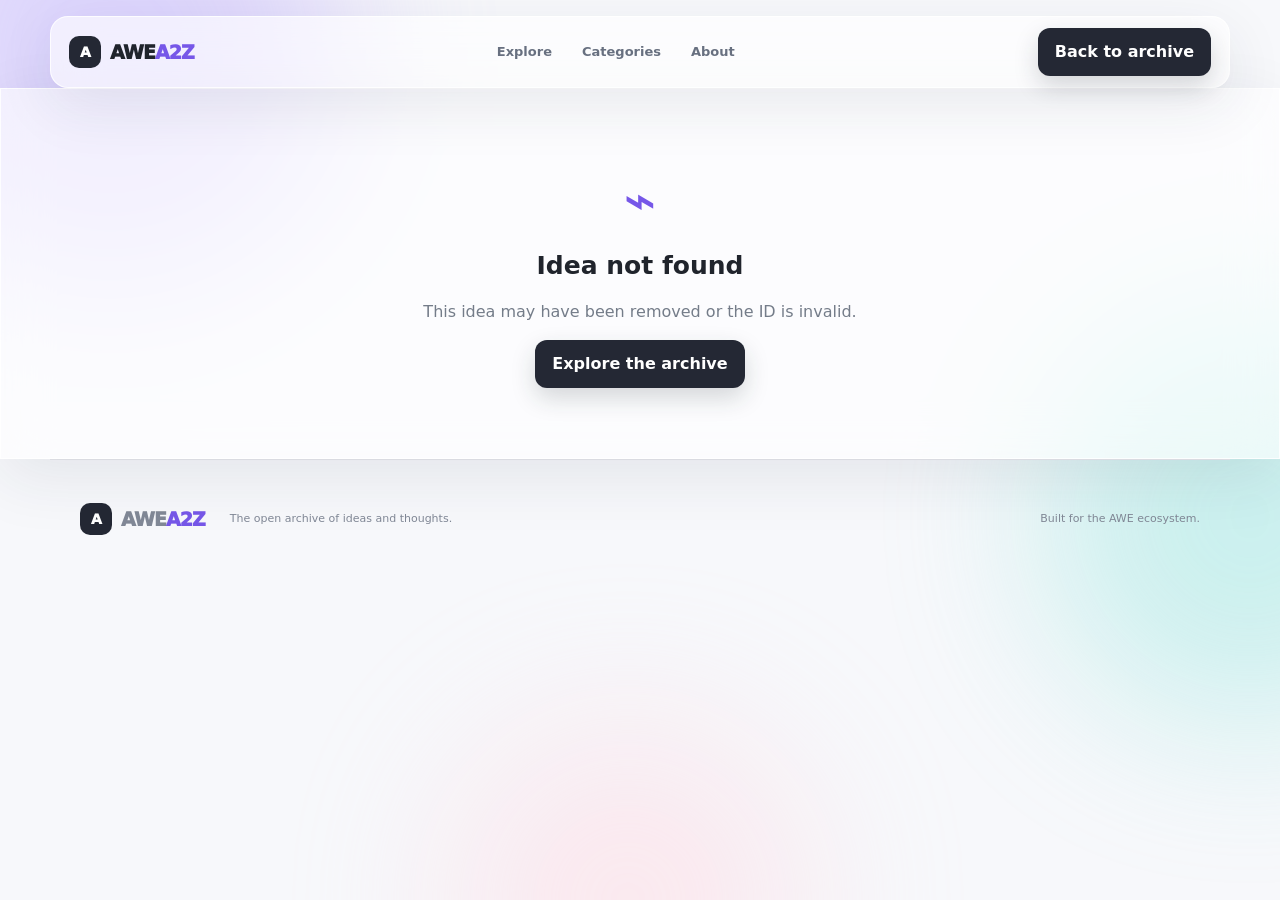
==== idea.html @ 52a69e83 "feat: add permanent public idea pages with IDs and removal reporting" ====
<!doctype html>
<html lang="en"><head><meta charset="utf-8"><meta name="viewport" content="width=device-width,initial-scale=1"><meta name="description" content="AWE A2Z public idea page"><title>Idea — AWE A2Z</title><link rel="stylesheet" href="styles.css"></head><body><div class="aurora aurora-a"></div><div class="aurora aurora-b"></div><div class="aurora aurora-c"></div><header class="nav glass"><a class="logo" href="index.html"><span class="logo-mark">A</span><span>AWE<span class="accent">A2Z</span></span></a><nav><a href="index.html#ideas">Explore</a><a href="index.html#categories">Categories</a><a href="index.html#about">About</a></nav><a class="btn btn-primary" href="index.html#ideas">Back to archive</a></header><main class="idea-page"><div id="ideaView" class="idea-view glass"><div class="loading">Loading idea…</div></div></main><footer><div class="logo"><span class="logo-mark">A</span><span>AWE<span class="accent">A2Z</span></span></div><p>The open archive of ideas and thoughts.</p><span>Built for the AWE ecosystem.</span></footer><script>const DB_URL='https://raw.githubusercontent.com/ARARAT33/AWEArchiveDB/refs/heads/main/a2zdb.json';const esc=v=>String(v??'').replace(/[&<>"']/g,c=>({'&':'&amp;','<':'&lt;','>':'&gt;','"':'&quot;',"'":'&#39;'}[c]));async function init(){const id=new URLSearchParams(location.search).get('id');const root=document.querySelector('#ideaView');try{const raw=await (await fetch(DB_URL,{cache:'no-store'})).json();const arr=Array.isArray(raw)?raw:(raw.ideas||raw.data||raw.items||[]);const x=arr.find((v,i)=>String(v.id||i+1)===String(id));if(!x)throw 0;const title=x.title||x.name||'Untitled idea',idea=x.idea||x.description||x.content||x.text||'',cat=x.category||x.type||'Other',author=x.anonymous?'Anonymous':(x.author||'Anonymous');document.title=title+' — AWE A2Z';root.innerHTML=`<div class="idea-page-head"><div class="eyebrow">${esc(cat)} · A2Z ARCHIVE</div><div class="idea-id">ID ${esc(x.id||id)}</div></div><h1>${esc(title)}</h1><div class="idea-meta"><span>${esc(author)}</span><span>•</span><span>Open for everyone to use</span></div><div class="idea-body">${esc(idea).replace(/\n/g,'<br><br>')}</div><div class="rights-note"><strong>This idea is not owned by AWE.</strong><p>AWE A2Z does not claim ownership of this contribution. Ideas published here are intended as a public, reusable resource and may be used, developed or transformed by anyone. The contributor must only submit material they have the right to release under this principle.</p></div><div class="report-box"><div><div class="eyebrow">SEE A PROBLEM?</div><h3>Request removal</h3><p>AWE cannot manually verify every idea. If you believe this specific idea should be removed, email the idea ID and the reason. AWE will review the report and remove it if the issue is valid.</p></div><a class="btn btn-primary" href="mailto:araratavetisyan777999@gmail.com?subject=AWE%20A2Z%20Removal%20Request%20—%20ID%20${encodeURIComponent(x.id||id)}&body=Idea%20ID%3A%20${encodeURIComponent(x.id||id)}%0A%0AReason%20for%20removal%3A%0A">Report ID ${esc(x.id||id)} →</a></div>`}catch(e){root.innerHTML='<div class="empty"><div class="empty-symbol">⌁</div><h3>Idea not found</h3><p>This idea may have been removed or the ID is invalid.</p><a class="btn btn-primary" href="index.html#ideas">Explore the archive</a></div>'}}init();</script></body></html>
---- styles.css ----
*{box-sizing:border-box}html{scroll-behavior:smooth}body{margin:0;color:#20242c;background:#f7f8fb;font-family:Inter,ui-sans-serif,system-ui,-apple-system,BlinkMacSystemFont,"Segoe UI",sans-serif;line-height:1.5;overflow-x:hidden}.aurora{position:fixed;pointer-events:none;z-index:-1;border-radius:50%;filter:blur(80px);opacity:.42;animation:float 14s ease-in-out infinite}.aurora-a{width:460px;height:460px;background:#b9a5ff;top:-180px;left:-120px}.aurora-b{width:420px;height:420px;background:#8fe5dd;top:34%;right:-180px;animation-delay:-5s}.aurora-c{width:360px;height:360px;background:#ffd4df;bottom:-180px;left:35%;animation-delay:-9s}@keyframes float{50%{transform:translate(30px,40px) scale(1.08)}}a{text-decoration:none;color:inherit}.glass{background:rgba(255,255,255,.62);border:1px solid rgba(255,255,255,.82);box-shadow:0 18px 60px rgba(38,45,70,.09);backdrop-filter:blur(24px);-webkit-backdrop-filter:blur(24px)}.nav{height:72px;position:sticky;top:16px;z-index:20;max-width:1180px;margin:16px auto 0;border-radius:18px;padding:0 18px;display:flex;align-items:center;justify-content:space-between}.logo{display:flex;align-items:center;gap:9px;font-weight:950;letter-spacing:-.05em;font-size:19px}.logo-mark{width:32px;height:32px;border-radius:10px;display:grid;place-items:center;background:#242834;color:white;font-size:14px}.accent{color:#7657e8}.nav nav{display:flex;gap:30px;font-size:13px;font-weight:700;color:#687080}.nav nav a:hover{color:#222}.btn{border:0;cursor:pointer;font:inherit;font-weight:850;border-radius:12px;padding:12px 17px;display:inline-flex;gap:9px;align-items:center;justify-content:center;transition:.2s}.btn-primary{background:#242834;color:#fff;box-shadow:0 10px 25px rgba(36,40,52,.18)}.btn-primary:hover{transform:translateY(-2px);box-shadow:0 15px 30px rgba(36,40,52,.24)}.btn-glass,.glass-btn{background:rgba(255,255,255,.7);border:1px solid #e6e8ee;color:#2c313c}.btn-light{background:#fff;color:#222;padding:14px 20px}.hero{max-width:1180px;margin:auto;padding:110px 30px 75px;text-align:center}.eyebrow{font-size:10px;letter-spacing:.2em;font-weight:950;color:#7657e8}.hero h1{font-size:clamp(62px,9vw,118px);line-height:.88;letter-spacing:-.075em;margin:24px auto 30px;max-width:900px}.hero h1 em{font-style:normal;color:#7657e8}.hero-copy{max-width:650px;margin:auto;color:#687080;font-size:17px}.hero-actions{display:flex;justify-content:center;gap:10px;margin:32px 0 65px}.stats{max-width:760px;margin:auto;border-radius:20px;padding:19px 22px;display:grid;grid-template-columns:repeat(4,1fr);text-align:left}.stats div{padding:5px 20px;border-right:1px solid #e6e7ec}.stats div:last-child{border:0}.stats strong{font-size:21px;letter-spacing:-.04em}.stats small{display:block;color:#858b98;font-size:9px;letter-spacing:.14em;font-weight:850;margin-top:2px}.section{max-width:1180px;margin:auto;padding:100px 30px}.section-head{display:flex;align-items:end;justify-content:space-between;gap:20px;margin-bottom:30px}.section h2{font-size:52px;line-height:1;letter-spacing:-.065em;margin:8px 0}.section-head p{color:#737b8a;margin:10px 0 0}.shuffle{border:1px solid #e5e7ec;border-radius:11px;padding:10px 14px;cursor:pointer;font-weight:800}.toolbar{border-radius:16px;padding:10px;display:grid;grid-template-columns:1fr 180px 140px;gap:8px;margin-bottom:18px}.search{display:flex;align-items:center;background:#fff;border:1px solid #e6e8ed;border-radius:11px;padding:0 12px}.search span{font-size:24px;color:#9097a4}.search input,.toolbar select{border:0;outline:0;background:transparent;padding:12px;font:inherit;color:#303540;width:100%}.toolbar select{background:#fff;border:1px solid #e6e8ed;border-radius:11px}.idea-grid{display:grid;grid-template-columns:repeat(3,1fr);gap:14px}.idea{padding:22px;border-radius:18px;min-height:220px;display:flex;flex-direction:column;cursor:pointer;transition:.2s}.idea:hover{transform:translateY(-4px);box-shadow:0 24px 60px rgba(38,45,70,.13)}.idea-top{display:flex;justify-content:space-between;gap:10px;color:#8a91a0;font-size:11px}.idea-symbol{width:42px;height:42px;border-radius:12px;background:linear-gradient(135deg,#eee9ff,#e5faf7);display:grid;place-items:center;color:#7657e8;font-weight:950;margin-bottom:25px}.idea h3{font-size:20px;line-height:1.15;margin:0 0 8px;letter-spacing:-.035em}.idea p{font-size:13px;color:#707887;margin:0}.pill{margin-top:auto;padding-top:20px;color:#7657e8;font-size:10px;font-weight:900;letter-spacing:.08em}.loading{grid-column:1/-1;border-radius:18px;padding:70px;text-align:center;color:#737b8a}.empty{padding:70px;text-align:center;border-radius:20px}.empty-symbol{font-size:55px;color:#7657e8}.empty h3{margin:5px 0;font-size:25px}.empty p{color:#747c89}.categories-section{padding-top:40px}.category-grid{display:grid;grid-template-columns:repeat(4,1fr);gap:12px;margin-top:30px}.category{padding:24px;border-radius:17px;cursor:pointer;transition:.2s}.category:hover{transform:translateY(-3px)}.category b{font-size:17px}.category span{display:block;color:#7d8491;font-size:12px;margin-top:5px}.manifesto{padding-top:60px}.manifesto-card{border-radius:28px;padding:60px;background:linear-gradient(135deg,rgba(255,255,255,.74),rgba(242,239,255,.68))}.manifesto h2{max-width:650px}.manifesto p{max-width:700px;color:#697180;font-size:17px}.principles{display:flex;flex-wrap:wrap;gap:9px;margin-top:35px}.principles span{padding:9px 12px;border:1px solid #dddfea;border-radius:999px;font-size:10px;font-weight:900;color:#626a79}.steps{display:grid;grid-template-columns:repeat(4,1fr);gap:12px;margin-top:30px}.step{padding:25px;border-radius:18px}.step b{color:#7657e8}.step h3{font-size:22px;margin:35px 0 5px}.step p{color:#747c89;font-size:13px}.cta-card{border-radius:28px;padding:45px 50px;background:#242834;color:#fff;display:flex;justify-content:space-between;align-items:center;gap:30px;box-shadow:0 30px 80px rgba(36,40,52,.18)}.cta-card h2{margin:8px 0;font-size:43px}.cta-card p{color:#b9bfca;margin:0}.cta .eyebrow{color:#aaa0ff}footer{max-width:1180px;margin:auto;padding:40px 30px 55px;display:flex;align-items:center;gap:25px;color:#818896;font-size:11px;border-top:1px solid #e7e8ec}footer span:last-child{margin-left:auto}.modal{display:none;position:fixed;inset:0;z-index:50;padding:25px;align-items:center;justify-content:center}.modal.open{display:flex}.modal-backdrop{position:absolute;inset:0;background:rgba(20,23,31,.34);backdrop-filter:blur(8px)}.modal-card{position:relative;width:min(600px,100%);max-height:90vh;overflow:auto;border-radius:25px;padding:34px;background:rgba(255,255,255,.9)}.close{position:absolute;right:18px;top:14px;border:0;background:transparent;font-size:30px;color:#6e7582;cursor:pointer}.modal-card h2{font-size:40px;letter-spacing:-.06em;margin:8px 0}.modal-note{color:#737b89;font-size:13px;margin-bottom:25px}.modal-card label:not(.check){display:block;font-size:11px;font-weight:900;color:#535a67;margin:14px 0}.modal-card input:not([type=checkbox]),.modal-card textarea,.modal-card select{width:100%;margin-top:7px;border:1px solid #e1e4ea;border-radius:11px;background:#fff;padding:12px;font:inherit;outline:0}.modal-card textarea{min-height:150px;resize:vertical}.check{display:flex;gap:9px;align-items:flex-start;font-size:11px;color:#626a78;margin:12px 0}.check input{margin-top:2px}.form-status{font-size:12px;margin:15px 0;color:#7657e8}.submit-btn{width:100%;margin-top:8px}@media(max-width:850px){.nav nav{display:none}.idea-grid{grid-template-columns:1fr 1fr}.steps{grid-template-columns:1fr 1fr}.category-grid{grid-template-columns:1fr 1fr}.stats{grid-template-columns:1fr 1fr}.stats div{border-bottom:1px solid #e6e7ec}.toolbar{grid-template-columns:1fr 1fr}.search{grid-column:1/-1}.cta-card{flex-direction:column;align-items:flex-start}}@media(max-width:560px){.nav{top:8px;margin-top:8px}.nav .btn{padding:9px 11px;font-size:12px}.hero{padding-top:75px}.hero h1{font-size:62px}.hero-actions{flex-direction:column;align-items:stretch}.stats{grid-template-columns:1fr 1fr}.stats div{padding:12px}.idea-grid,.steps{grid-template-columns:1fr}.section h2{font-size:40px}.section-head{align-items:flex-start;flex-direction:column}.toolbar{grid-template-columns:1fr}.category-grid{grid-template-columns:1fr 1fr}.cta-card{padding:35px 25px}.cta-card h2{font-size:34px}footer{flex-wrap:wrap}footer span:last-child{margin-left:0;width:100%}}
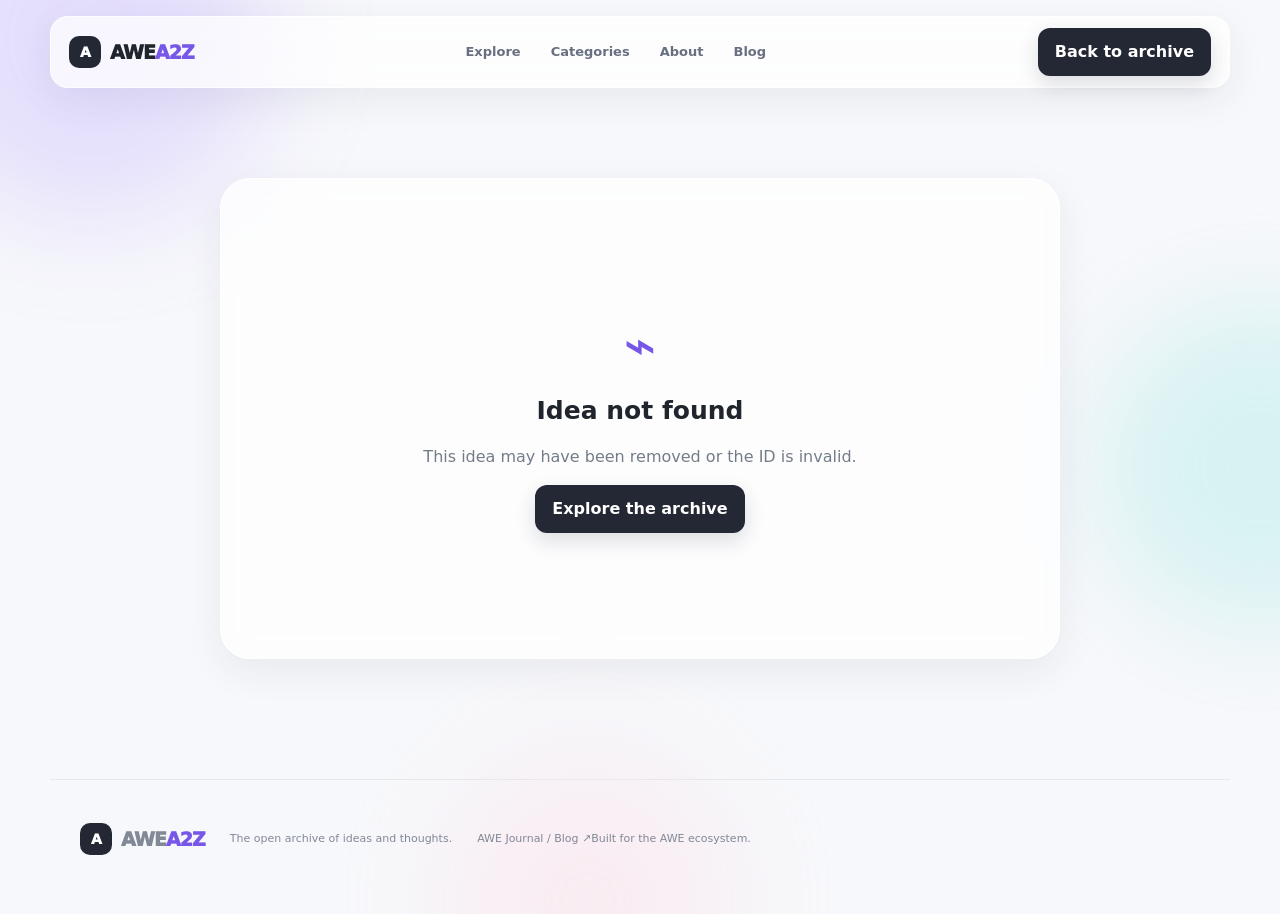
==== commit 6ca3ec4c: "feat: resolve ideas across all raw archive shards" ====
--- a/idea.html
+++ b/idea.html
@@ -1,2 +1,5 @@
 <!doctype html>
-<html lang="en"><head><meta charset="utf-8"><meta name="viewport" content="width=device-width,initial-scale=1"><meta name="description" content="AWE A2Z public idea page"><title>Idea — AWE A2Z</title><link rel="stylesheet" href="styles.css"></head><body><div class="aurora aurora-a"></div><div class="aurora aurora-b"></div><div class="aurora aurora-c"></div><header class="nav glass"><a class="logo" href="index.html"><span class="logo-mark">A</span><span>AWE<span class="accent">A2Z</span></span></a><nav><a href="index.html#ideas">Explore</a><a href="index.html#categories">Categories</a><a href="index.html#about">About</a></nav><a class="btn btn-primary" href="index.html#ideas">Back to archive</a></header><main class="idea-page"><div id="ideaView" class="idea-view glass"><div class="loading">Loading idea…</div></div></main><footer><div class="logo"><span class="logo-mark">A</span><span>AWE<span class="accent">A2Z</span></span></div><p>The open archive of ideas and thoughts.</p><span>Built for the AWE ecosystem.</span></footer><script>const DB_URL='https://raw.githubusercontent.com/ARARAT33/AWEArchiveDB/refs/heads/main/a2zdb.json';const esc=v=>String(v??'').replace(/[&<>"']/g,c=>({'&':'&amp;','<':'&lt;','>':'&gt;','"':'&quot;',"'":'&#39;'}[c]));async function init(){const id=new URLSearchParams(location.search).get('id');const root=document.querySelector('#ideaView');try{const raw=await (await fetch(DB_URL,{cache:'no-store'})).json();const arr=Array.isArray(raw)?raw:(raw.ideas||raw.data||raw.items||[]);const x=arr.find((v,i)=>String(v.id||i+1)===String(id));if(!x)throw 0;const title=x.title||x.name||'Untitled idea',idea=x.idea||x.description||x.content||x.text||'',cat=x.category||x.type||'Other',author=x.anonymous?'Anonymous':(x.author||'Anonymous');document.title=title+' — AWE A2Z';root.innerHTML=`<div class="idea-page-head"><div class="eyebrow">${esc(cat)} · A2Z ARCHIVE</div><div class="idea-id">ID ${esc(x.id||id)}</div></div><h1>${esc(title)}</h1><div class="idea-meta"><span>${esc(author)}</span><span>•</span><span>Open for everyone to use</span></div><div class="idea-body">${esc(idea).replace(/\n/g,'<br><br>')}</div><div class="rights-note"><strong>This idea is not owned by AWE.</strong><p>AWE A2Z does not claim ownership of this contribution. Ideas published here are intended as a public, reusable resource and may be used, developed or transformed by anyone. The contributor must only submit material they have the right to release under this principle.</p></div><div class="report-box"><div><div class="eyebrow">SEE A PROBLEM?</div><h3>Request removal</h3><p>AWE cannot manually verify every idea. If you believe this specific idea should be removed, email the idea ID and the reason. AWE will review the report and remove it if the issue is valid.</p></div><a class="btn btn-primary" href="mailto:araratavetisyan777999@gmail.com?subject=AWE%20A2Z%20Removal%20Request%20—%20ID%20${encodeURIComponent(x.id||id)}&body=Idea%20ID%3A%20${encodeURIComponent(x.id||id)}%0A%0AReason%20for%20removal%3A%0A">Report ID ${esc(x.id||id)} →</a></div>`}catch(e){root.innerHTML='<div class="empty"><div class="empty-symbol">⌁</div><h3>Idea not found</h3><p>This idea may have been removed or the ID is invalid.</p><a class="btn btn-primary" href="index.html#ideas">Explore the archive</a></div>'}}init();</script></body></html>
+<html lang="en"><head><meta charset="utf-8"><meta name="viewport" content="width=device-width,initial-scale=1"><meta name="description" content="AWE A2Z public idea page"><title>Idea — AWE A2Z</title><link rel="stylesheet" href="styles.css"></head><body><div class="aurora aurora-a"></div><div class="aurora aurora-b"></div><div class="aurora aurora-c"></div><header class="nav glass"><a class="logo" href="index.html"><span class="logo-mark">A</span><span>AWE<span class="accent">A2Z</span></span></a><nav><a href="index.html#ideas">Explore</a><a href="index.html#categories">Categories</a><a href="index.html#about">About</a><a href="https://blogma-wa.blogspot.com/" target="_blank" rel="noopener">Blog</a></nav><a class="btn btn-primary" href="index.html#ideas">Back to archive</a></header><main class="idea-page"><div id="ideaView" class="idea-view glass"><div class="loading">Loading idea…</div></div></main><footer><div class="logo"><span class="logo-mark">A</span><span>AWE<span class="accent">A2Z</span></span></div><p>The open archive of ideas and thoughts.</p><div class="footer-links"><a href="https://blogma-wa.blogspot.com/" target="_blank" rel="noopener">AWE Journal / Blog ↗</a><span>Built for the AWE ecosystem.</span></div></footer><script>
+const INDEX_URL='https://raw.githubusercontent.com/ARARAT33/AWEArchiveDB/refs/heads/main/a2z-index.json';const LEGACY='https://raw.githubusercontent.com/ARARAT33/AWEArchiveDB/refs/heads/main/a2zdb.json';const esc=v=>String(v??'').replace(/[&<>"']/g,c=>({'&':'&amp;','<':'&lt;','>':'&gt;','"':'&quot;',"'":'&#39;'}[c]));const norm=r=>Array.isArray(r)?r:(r?.ideas||r?.data||r?.items||[]);async function raw(u){const r=await fetch(u,{cache:'default'});if(!r.ok)throw 0;return r.json()}
+async function init(){const id=new URLSearchParams(location.search).get('id'),root=document.querySelector('#ideaView');try{let idx;try{idx=await raw(INDEX_URL)}catch{idx={files:[{name:'a2zdb.json',raw:LEGACY}]}}const files=idx.files||[];const chunks=await Promise.all(files.map(f=>raw(f.raw||`https://raw.githubusercontent.com/ARARAT33/AWEArchiveDB/refs/heads/main/${f.name}`).catch(()=>[])));const x=chunks.flatMap(norm).find((v,i)=>String(v.id||i+1)===String(id));if(!x)throw 0;const title=x.title||x.name||'Untitled idea',idea=x.idea||x.description||x.content||x.text||'',cat=x.category||x.type||'Other',author=x.anonymous?'Anonymous':(x.author||'Anonymous');document.title=title+' — AWE A2Z';root.innerHTML=`<div class="idea-page-head"><div class="eyebrow">${esc(cat)} · A2Z ARCHIVE</div><div class="idea-id">ID ${esc(x.id||id)}</div></div><h1>${esc(title)}</h1><div class="idea-meta"><span>${esc(author)}</span><span>•</span><span>Open for everyone to use</span></div><div class="idea-body">${esc(idea).replace(/\n/g,'<br><br>')}</div>${x.url?`<div class="web-source"><div><div class="eyebrow">IDEA WEB PAGE</div><h3>The contributor's dedicated page</h3><p>Open the full web presentation of this idea.</p></div><a class="btn btn-primary" href="${esc(x.url)}" target="_blank" rel="noopener noreferrer">Open idea page ↗</a></div>`:''}<div class="rights-note"><strong>This idea is not owned by AWE.</strong><p>AWE A2Z does not claim ownership of this contribution. Ideas published here are intended as a public, reusable resource and may be used, developed or transformed by anyone. The contributor must only submit material they have the right to release under this principle.</p></div><div class="report-box"><div><div class="eyebrow">SEE A PROBLEM?</div><h3>Request removal</h3><p>AWE cannot manually verify every idea. If you believe this specific idea should be removed, email the idea ID and the reason. AWE will review the report and remove it if the issue is valid.</p></div><a class="btn btn-primary" href="mailto:araratavetisyan777999@gmail.com?subject=AWE%20A2Z%20Removal%20Request%20—%20ID%20${encodeURIComponent(x.id||id)}&body=Idea%20ID%3A%20${encodeURIComponent(x.id||id)}%0A%0AReason%20for%20removal%3A%0A">Report ID ${esc(x.id||id)} →</a></div>`}catch(e){root.innerHTML='<div class="empty"><div class="empty-symbol">⌁</div><h3>Idea not found</h3><p>This idea may have been removed or the ID is invalid.</p><a class="btn btn-primary" href="index.html#ideas">Explore the archive</a></div>'}}init();
+</script></body></html>
--- a/styles.css
+++ b/styles.css
@@ -1 +1 @@
-*{box-sizing:border-box}html{scroll-behavior:smooth}body{margin:0;color:#20242c;background:#f7f8fb;font-family:Inter,ui-sans-serif,system-ui,-apple-system,BlinkMacSystemFont,"Segoe UI",sans-serif;line-height:1.5;overflow-x:hidden}.aurora{position:fixed;pointer-events:none;z-index:-1;border-radius:50%;filter:blur(80px);opacity:.42;animation:float 14s ease-in-out infinite}.aurora-a{width:460px;height:460px;background:#b9a5ff;top:-180px;left:-120px}.aurora-b{width:420px;height:420px;background:#8fe5dd;top:34%;right:-180px;animation-delay:-5s}.aurora-c{width:360px;height:360px;background:#ffd4df;bottom:-180px;left:35%;animation-delay:-9s}@keyframes float{50%{transform:translate(30px,40px) scale(1.08)}}a{text-decoration:none;color:inherit}.glass{background:rgba(255,255,255,.62);border:1px solid rgba(255,255,255,.82);box-shadow:0 18px 60px rgba(38,45,70,.09);backdrop-filter:blur(24px);-webkit-backdrop-filter:blur(24px)}.nav{height:72px;position:sticky;top:16px;z-index:20;max-width:1180px;margin:16px auto 0;border-radius:18px;padding:0 18px;display:flex;align-items:center;justify-content:space-between}.logo{display:flex;align-items:center;gap:9px;font-weight:950;letter-spacing:-.05em;font-size:19px}.logo-mark{width:32px;height:32px;border-radius:10px;display:grid;place-items:center;background:#242834;color:white;font-size:14px}.accent{color:#7657e8}.nav nav{display:flex;gap:30px;font-size:13px;font-weight:700;color:#687080}.nav nav a:hover{color:#222}.btn{border:0;cursor:pointer;font:inherit;font-weight:850;border-radius:12px;padding:12px 17px;display:inline-flex;gap:9px;align-items:center;justify-content:center;transition:.2s}.btn-primary{background:#242834;color:#fff;box-shadow:0 10px 25px rgba(36,40,52,.18)}.btn-primary:hover{transform:translateY(-2px);box-shadow:0 15px 30px rgba(36,40,52,.24)}.btn-glass,.glass-btn{background:rgba(255,255,255,.7);border:1px solid #e6e8ee;color:#2c313c}.btn-light{background:#fff;color:#222;padding:14px 20px}.hero{max-width:1180px;margin:auto;padding:110px 30px 75px;text-align:center}.eyebrow{font-size:10px;letter-spacing:.2em;font-weight:950;color:#7657e8}.hero h1{font-size:clamp(62px,9vw,118px);line-height:.88;letter-spacing:-.075em;margin:24px auto 30px;max-width:900px}.hero h1 em{font-style:normal;color:#7657e8}.hero-copy{max-width:650px;margin:auto;color:#687080;font-size:17px}.hero-actions{display:flex;justify-content:center;gap:10px;margin:32px 0 65px}.stats{max-width:760px;margin:auto;border-radius:20px;padding:19px 22px;display:grid;grid-template-columns:repeat(4,1fr);text-align:left}.stats div{padding:5px 20px;border-right:1px solid #e6e7ec}.stats div:last-child{border:0}.stats strong{font-size:21px;letter-spacing:-.04em}.stats small{display:block;color:#858b98;font-size:9px;letter-spacing:.14em;font-weight:850;margin-top:2px}.section{max-width:1180px;margin:auto;padding:100px 30px}.section-head{display:flex;align-items:end;justify-content:space-between;gap:20px;margin-bottom:30px}.section h2{font-size:52px;line-height:1;letter-spacing:-.065em;margin:8px 0}.section-head p{color:#737b8a;margin:10px 0 0}.shuffle{border:1px solid #e5e7ec;border-radius:11px;padding:10px 14px;cursor:pointer;font-weight:800}.toolbar{border-radius:16px;padding:10px;display:grid;grid-template-columns:1fr 180px 140px;gap:8px;margin-bottom:18px}.search{display:flex;align-items:center;background:#fff;border:1px solid #e6e8ed;border-radius:11px;padding:0 12px}.search span{font-size:24px;color:#9097a4}.search input,.toolbar select{border:0;outline:0;background:transparent;padding:12px;font:inherit;color:#303540;width:100%}.toolbar select{background:#fff;border:1px solid #e6e8ed;border-radius:11px}.idea-grid{display:grid;grid-template-columns:repeat(3,1fr);gap:14px}.idea{padding:22px;border-radius:18px;min-height:220px;display:flex;flex-direction:column;cursor:pointer;transition:.2s}.idea:hover{transform:translateY(-4px);box-shadow:0 24px 60px rgba(38,45,70,.13)}.idea-top{display:flex;justify-content:space-between;gap:10px;color:#8a91a0;font-size:11px}.idea-symbol{width:42px;height:42px;border-radius:12px;background:linear-gradient(135deg,#eee9ff,#e5faf7);display:grid;place-items:center;color:#7657e8;font-weight:950;margin-bottom:25px}.idea h3{font-size:20px;line-height:1.15;margin:0 0 8px;letter-spacing:-.035em}.idea p{font-size:13px;color:#707887;margin:0}.pill{margin-top:auto;padding-top:20px;color:#7657e8;font-size:10px;font-weight:900;letter-spacing:.08em}.loading{grid-column:1/-1;border-radius:18px;padding:70px;text-align:center;color:#737b8a}.empty{padding:70px;text-align:center;border-radius:20px}.empty-symbol{font-size:55px;color:#7657e8}.empty h3{margin:5px 0;font-size:25px}.empty p{color:#747c89}.categories-section{padding-top:40px}.category-grid{display:grid;grid-template-columns:repeat(4,1fr);gap:12px;margin-top:30px}.category{padding:24px;border-radius:17px;cursor:pointer;transition:.2s}.category:hover{transform:translateY(-3px)}.category b{font-size:17px}.category span{display:block;color:#7d8491;font-size:12px;margin-top:5px}.manifesto{padding-top:60px}.manifesto-card{border-radius:28px;padding:60px;background:linear-gradient(135deg,rgba(255,255,255,.74),rgba(242,239,255,.68))}.manifesto h2{max-width:650px}.manifesto p{max-width:700px;color:#697180;font-size:17px}.principles{display:flex;flex-wrap:wrap;gap:9px;margin-top:35px}.principles span{padding:9px 12px;border:1px solid #dddfea;border-radius:999px;font-size:10px;font-weight:900;color:#626a79}.steps{display:grid;grid-template-columns:repeat(4,1fr);gap:12px;margin-top:30px}.step{padding:25px;border-radius:18px}.step b{color:#7657e8}.step h3{font-size:22px;margin:35px 0 5px}.step p{color:#747c89;font-size:13px}.cta-card{border-radius:28px;padding:45px 50px;background:#242834;color:#fff;display:flex;justify-content:space-between;align-items:center;gap:30px;box-shadow:0 30px 80px rgba(36,40,52,.18)}.cta-card h2{margin:8px 0;font-size:43px}.cta-card p{color:#b9bfca;margin:0}.cta .eyebrow{color:#aaa0ff}footer{max-width:1180px;margin:auto;padding:40px 30px 55px;display:flex;align-items:center;gap:25px;color:#818896;font-size:11px;border-top:1px solid #e7e8ec}footer span:last-child{margin-left:auto}.modal{display:none;position:fixed;inset:0;z-index:50;padding:25px;align-items:center;justify-content:center}.modal.open{display:flex}.modal-backdrop{position:absolute;inset:0;background:rgba(20,23,31,.34);backdrop-filter:blur(8px)}.modal-card{position:relative;width:min(600px,100%);max-height:90vh;overflow:auto;border-radius:25px;padding:34px;background:rgba(255,255,255,.9)}.close{position:absolute;right:18px;top:14px;border:0;background:transparent;font-size:30px;color:#6e7582;cursor:pointer}.modal-card h2{font-size:40px;letter-spacing:-.06em;margin:8px 0}.modal-note{color:#737b89;font-size:13px;margin-bottom:25px}.modal-card label:not(.check){display:block;font-size:11px;font-weight:900;color:#535a67;margin:14px 0}.modal-card input:not([type=checkbox]),.modal-card textarea,.modal-card select{width:100%;margin-top:7px;border:1px solid #e1e4ea;border-radius:11px;background:#fff;padding:12px;font:inherit;outline:0}.modal-card textarea{min-height:150px;resize:vertical}.check{display:flex;gap:9px;align-items:flex-start;font-size:11px;color:#626a78;margin:12px 0}.check input{margin-top:2px}.form-status{font-size:12px;margin:15px 0;color:#7657e8}.submit-btn{width:100%;margin-top:8px}@media(max-width:850px){.nav nav{display:none}.idea-grid{grid-template-columns:1fr 1fr}.steps{grid-template-columns:1fr 1fr}.category-grid{grid-template-columns:1fr 1fr}.stats{grid-template-columns:1fr 1fr}.stats div{border-bottom:1px solid #e6e7ec}.toolbar{grid-template-columns:1fr 1fr}.search{grid-column:1/-1}.cta-card{flex-direction:column;align-items:flex-start}}@media(max-width:560px){.nav{top:8px;margin-top:8px}.nav .btn{padding:9px 11px;font-size:12px}.hero{padding-top:75px}.hero h1{font-size:62px}.hero-actions{flex-direction:column;align-items:stretch}.stats{grid-template-columns:1fr 1fr}.stats div{padding:12px}.idea-grid,.steps{grid-template-columns:1fr}.section h2{font-size:40px}.section-head{align-items:flex-start;flex-direction:column}.toolbar{grid-template-columns:1fr}.category-grid{grid-template-columns:1fr 1fr}.cta-card{padding:35px 25px}.cta-card h2{font-size:34px}footer{flex-wrap:wrap}footer span:last-child{margin-left:0;width:100%}}
+*{box-sizing:border-box}html{scroll-behavior:smooth}body{margin:0;color:#20242c;background:#f7f8fb;font-family:Inter,ui-sans-serif,system-ui,-apple-system,BlinkMacSystemFont,"Segoe UI",sans-serif;line-height:1.5;overflow-x:hidden}.aurora{position:fixed;pointer-events:none;z-index:-1;border-radius:50%;filter:blur(55px);opacity:.3;animation:float 20s ease-in-out infinite;contain:layout paint}.aurora-a{width:360px;height:360px;background:#b9a5ff;top:-140px;left:-90px}.aurora-b{width:320px;height:320px;background:#8fe5dd;top:34%;right:-140px;animation-delay:-7s}.aurora-c{width:280px;height:280px;background:#ffd4df;bottom:-140px;left:35%;animation-delay:-13s}@keyframes float{50%{transform:translate(22px,28px) scale(1.04)}}@media(prefers-reduced-motion:reduce){html{scroll-behavior:auto}.aurora{animation:none}.btn,.idea,.category{transition:none}}a{text-decoration:none;color:inherit}.glass{background:rgba(255,255,255,.72);border:1px solid rgba(255,255,255,.86);box-shadow:0 12px 38px rgba(38,45,70,.07);backdrop-filter:blur(14px);-webkit-backdrop-filter:blur(14px)}.nav{height:72px;position:sticky;top:16px;z-index:20;max-width:1180px;margin:16px auto 0;border-radius:18px;padding:0 18px;display:flex;align-items:center;justify-content:space-between}.logo{display:flex;align-items:center;gap:9px;font-weight:950;letter-spacing:-.05em;font-size:19px}.logo-mark{width:32px;height:32px;border-radius:10px;display:grid;place-items:center;background:#242834;color:white;font-size:14px}.accent{color:#7657e8}.nav nav{display:flex;gap:30px;font-size:13px;font-weight:700;color:#687080}.nav nav a:hover{color:#222}.btn{border:0;cursor:pointer;font:inherit;font-weight:850;border-radius:12px;padding:12px 17px;display:inline-flex;gap:9px;align-items:center;justify-content:center;transition:transform .18s,box-shadow .18s}.btn:disabled{opacity:.5;cursor:not-allowed}.btn-primary{background:#242834;color:#fff;box-shadow:0 8px 20px rgba(36,40,52,.15)}.btn-primary:hover{transform:translateY(-2px);box-shadow:0 12px 24px rgba(36,40,52,.2)}.btn-glass,.glass-btn{background:rgba(255,255,255,.78);border:1px solid #e6e8ee;color:#2c313c}.btn-light{background:#fff;color:#222;padding:14px 20px}.hero{max-width:1180px;margin:auto;padding:110px 30px 75px;text-align:center}.eyebrow{font-size:10px;letter-spacing:.2em;font-weight:950;color:#7657e8}.hero h1{font-size:clamp(62px,9vw,118px);line-height:.88;letter-spacing:-.075em;margin:24px auto 30px;max-width:900px}.hero h1 em{font-style:normal;color:#7657e8}.hero-copy{max-width:650px;margin:auto;color:#687080;font-size:17px}.hero-actions{display:flex;justify-content:center;gap:10px;margin:32px 0 65px}.stats{max-width:760px;margin:auto;border-radius:20px;padding:19px 22px;display:grid;grid-template-columns:repeat(4,1fr);text-align:left}.stats div{padding:5px 20px;border-right:1px solid #e6e7ec}.stats div:last-child{border:0}.stats strong{font-size:21px;letter-spacing:-.04em}.stats small{display:block;color:#858b98;font-size:9px;letter-spacing:.14em;font-weight:850;margin-top:2px}.section{max-width:1180px;margin:auto;padding:100px 30px}.capacity{padding-top:10px;padding-bottom:30px}.capacity-card{border-radius:22px;padding:24px 28px;display:grid;grid-template-columns:1fr auto;gap:5px 25px;align-items:end}.capacity-card h2{font-size:34px;letter-spacing:-.06em;margin:5px 0 0}.capacity-card p{margin:2px 0 0;color:#737b8a;font-size:12px}.capacity-side{text-align:right;display:flex;flex-direction:column;color:#555d6b}.capacity-side strong{font-size:14px}.capacity-side span{font-size:10px;color:#8a91a0;margin-top:3px}.capacity-track{grid-column:1/-1;height:8px;border-radius:999px;background:#e7e8ef;overflow:hidden;margin-top:14px}.capacity-track i{display:block;height:100%;width:0;background:linear-gradient(90deg,#7657e8,#7fded3);border-radius:inherit;transition:width .25s}.section-head{display:flex;align-items:end;justify-content:space-between;gap:20px;margin-bottom:30px}.section h2{font-size:52px;line-height:1;letter-spacing:-.065em;margin:8px 0}.section-head p{color:#737b8a;margin:10px 0 0}.shuffle{border:1px solid #e5e7ec;border-radius:11px;padding:10px 14px;cursor:pointer;font-weight:800}.toolbar{border-radius:16px;padding:10px;display:grid;grid-template-columns:1fr 180px 140px;gap:8px;margin-bottom:18px}.search{display:flex;align-items:center;background:#fff;border:1px solid #e6e8ed;border-radius:11px;padding:0 12px}.search span{font-size:24px;color:#9097a4}.search input,.toolbar select{border:0;outline:0;background:transparent;padding:12px;font:inherit;color:#303540;width:100%}.toolbar select{background:#fff;border:1px solid #e6e8ed;border-radius:11px}.idea-grid{display:grid;grid-template-columns:repeat(3,1fr);gap:14px;contain:layout}.idea{padding:22px;border-radius:18px;min-height:220px;display:flex;flex-direction:column;cursor:pointer;transition:transform .18s,box-shadow .18s}.idea:hover{transform:translateY(-3px);box-shadow:0 18px 42px rgba(38,45,70,.1)}.idea-top{display:flex;justify-content:space-between;gap:10px;color:#8a91a0;font-size:11px}.idea-symbol{width:42px;height:42px;border-radius:12px;background:linear-gradient(135deg,#eee9ff,#e5faf7);display:grid;place-items:center;color:#7657e8;font-weight:950;margin-bottom:25px}.idea h3{font-size:20px;line-height:1.15;margin:0 0 8px;letter-spacing:-.035em}.idea p{font-size:13px;color:#707887;margin:0}.pill{margin-top:auto;padding-top:20px;color:#7657e8;font-size:10px;font-weight:900;letter-spacing:.08em;background:none;border:0;text-align:left;cursor:pointer}.loading{grid-column:1/-1;border-radius:18px;padding:70px;text-align:center;color:#737b8a}.empty{padding:70px;text-align:center;border-radius:20px}.empty-symbol{font-size:55px;color:#7657e8}.empty h3{margin:5px 0;font-size:25px}.empty p{color:#747c89}.categories-section{padding-top:40px}.category-grid{display:grid;grid-template-columns:repeat(4,1fr);gap:12px;margin-top:30px}.category{padding:24px;border-radius:17px;cursor:pointer;transition:transform .18s}.category:hover{transform:translateY(-2px)}.manifesto{padding-top:60px}.manifesto-card{border-radius:28px;padding:60px;background:linear-gradient(135deg,rgba(255,255,255,.78),rgba(242,239,255,.72))}.manifesto h2{max-width:650px}.manifesto p{max-width:700px;color:#697180;font-size:17px}.principles{display:flex;flex-wrap:wrap;gap:9px;margin-top:35px}.principles span{padding:9px 12px;border:1px solid #dddfea;border-radius:999px;font-size:10px;font-weight:900;color:#626a79}.steps{display:grid;grid-template-columns:repeat(4,1fr);gap:12px;margin-top:30px}.step{padding:25px;border-radius:18px}.step b{color:#7657e8}.step h3{font-size:22px;margin:35px 0 5px}.step p{color:#747c89;font-size:13px}.cta-card{border-radius:28px;padding:45px 50px;background:#242834;color:#fff;display:flex;justify-content:space-between;align-items:center;gap:30px;box-shadow:0 20px 55px rgba(36,40,52,.15)}.cta-card h2{margin:8px 0;font-size:43px}.cta-card p{color:#b9bfca;margin:0}.cta .eyebrow{color:#aaa0ff}footer{max-width:1180px;margin:auto;padding:40px 30px 55px;display:flex;align-items:center;gap:25px;color:#818896;font-size:11px;border-top:1px solid #e7e8ec}footer span:last-child{margin-left:auto}.modal{display:none;position:fixed;inset:0;z-index:50;padding:25px;align-items:center;justify-content:center}.modal.open{display:flex}.modal-backdrop{position:absolute;inset:0;background:rgba(20,23,31,.34);backdrop-filter:blur(5px)}.modal-card{position:relative;width:min(600px,100%);max-height:90vh;overflow:auto;border-radius:25px;padding:34px;background:rgba(255,255,255,.94)}.close{position:absolute;right:18px;top:14px;border:0;background:transparent;font-size:30px;color:#6e7582;cursor:pointer}.modal-card h2{font-size:40px;letter-spacing:-.06em;margin:8px 0}.modal-note{color:#737b89;font-size:13px;margin-bottom:25px}.modal-card label:not(.check){display:block;font-size:11px;font-weight:900;color:#535a67;margin:14px 0}.modal-card input:not([type=checkbox]),.modal-card textarea,.modal-card select{width:100%;margin-top:7px;border:1px solid #e1e4ea;border-radius:11px;background:#fff;padding:12px;font:inherit;outline:0}.modal-card textarea{min-height:150px;resize:vertical}.check{display:flex;gap:9px;align-items:flex-start;font-size:11px;color:#626a78;margin:12px 0}.check input{margin-top:2px}.form-status{font-size:12px;margin:15px 0;color:#7657e8}.submit-btn{width:100%;margin-top:8px}.idea-page{max-width:900px;margin:auto;padding:90px 30px 120px}.idea-view{border-radius:30px;padding:55px}.idea-page-head{display:flex;justify-content:space-between;gap:20px;align-items:center}.idea-id{font:700 11px ui-monospace,SFMono-Regular,monospace;color:#707887;border:1px solid #e2e5ea;border-radius:999px;padding:7px 10px}.idea-view>h1{font-size:clamp(45px,7vw,82px);line-height:.95;letter-spacing:-.07em;margin:22px 0}.idea-meta{display:flex;gap:10px;color:#7b8391;font-size:12px;border-bottom:1px solid #e6e8ed;padding-bottom:25px}.idea-body{font-size:19px;line-height:1.8;color:#3f4652;white-space:normal;padding:38px 0}.rights-note{padding:24px;border-radius:18px;background:linear-gradient(135deg,#f0edff,#eafaf7);border:1px solid #e2e3ee}.rights-note strong{font-size:16px}.rights-note p{color:#667080;font-size:13px;margin:7px 0 0}.report-box{margin-top:18px;padding:25px;border:1px solid #e1e4ea;border-radius:18px;display:flex;justify-content:space-between;align-items:center;gap:25px}.report-box h3{margin:5px 0}.report-box p{color:#747c89;font-size:12px;max-width:560px}.report-box .eyebrow{color:#b15c70}.lab-page{padding-top:90px}.lab-title{font-size:clamp(54px,8vw,100px);line-height:.9;letter-spacing:-.07em;margin:20px 0}.lab-title em{font-style:normal;color:#7657e8}.lab-copy{margin:0;max-width:720px}.lab-toolbar{margin-top:40px;grid-template-columns:1fr 210px 150px}.lab-meta{font-size:11px;color:#7c8492;margin:14px 2px 20px}.lab-more{display:block;margin:25px auto 0}.lab-card .lab-use{font:inherit;font-size:10px}.lab-card .lab-use:hover{text-decoration:underline}@media(max-width:850px){.nav nav{display:none}.idea-grid{grid-template-columns:1fr 1fr}.steps{grid-template-columns:1fr 1fr}.category-grid{grid-template-columns:1fr 1fr}.stats{grid-template-columns:1fr 1fr}.stats div{border-bottom:1px solid #e6e7ec}.toolbar,.lab-toolbar{grid-template-columns:1fr 1fr}.search{grid-column:1/-1}.lab-toolbar .btn{grid-column:1/-1}}@media(max-width:560px){.nav{top:8px;margin-top:8px}.nav .btn{padding:9px 11px;font-size:12px}.hero{padding-top:75px}.hero h1{font-size:62px}.hero-actions{flex-direction:column;align-items:stretch}.stats{grid-template-columns:1fr 1fr}.stats div{padding:12px}.idea-grid,.steps{grid-template-columns:1fr}.section h2{font-size:40px}.section-head{align-items:flex-start;flex-direction:column}.toolbar,.lab-toolbar{grid-template-columns:1fr}.category-grid{grid-template-columns:1fr 1fr}.cta-card{padding:35px 25px}.cta-card h2{font-size:34px}footer{flex-wrap:wrap}footer span:last-child{margin-left:0;width:100%}.idea-page{padding:55px 16px}.idea-view{padding:28px 22px}.idea-page-head{align-items:flex-start;flex-direction:column}.idea-view>h1{font-size:48px}}
